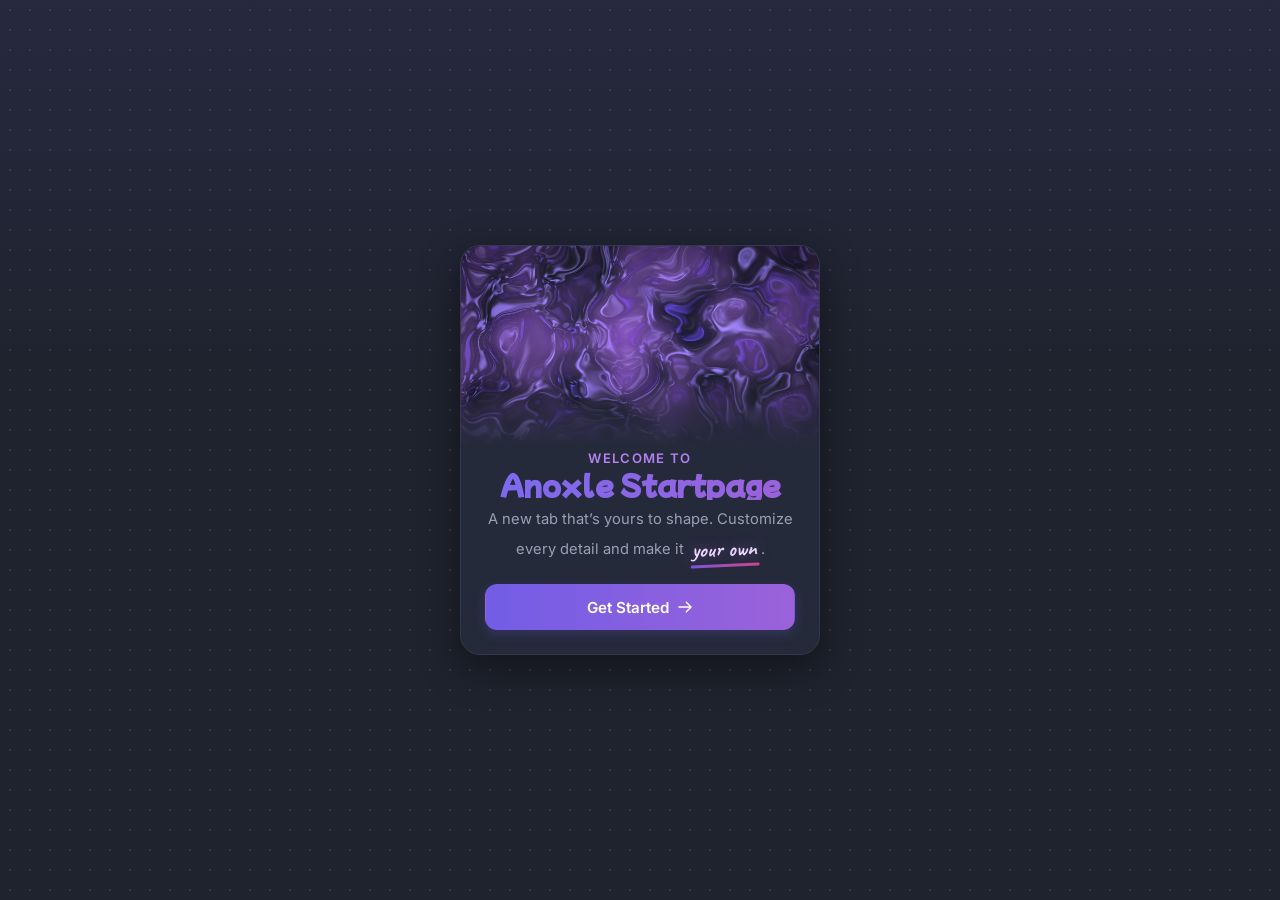
==== components/onboarding/welcome-card.html @ ef539a42 "Huge changes & new features (v0.012 > v0.100)" ====
<!DOCTYPE html>
<html lang="en">
<head>
    <meta charset="UTF-8">
    <meta name="viewport" content="width=device-width, initial-scale=1.0, viewport-fit=cover">
    <title>New Look - Anoxle First Launch Modal</title>
    <link rel="preconnect" href="https://fonts.googleapis.com">
    <link rel="preconnect" href="https://fonts.gstatic.com" crossorigin>
    <link href="https://fonts.googleapis.com/css2?family=Caveat:wght@700&family=Mochiy+Pop+One&family=Inter:wght@400;500;600;700&display=swap" rel="stylesheet">
    <style>
        :root {
            --bg: #1f232e;
            --card-bg: #252a3a;
            --card-border: #32394e;
            --accent: #725de6;
            --accent-2: #9b62da;
            --muted: #9aa0b2;
        }
        *{box-sizing:border-box}
        body{
            font-family:'Inter',system-ui,-apple-system,sans-serif;
            background-color:var(--bg);
            color:#ffffff;
            min-height:100dvh;
            display:flex;
            align-items:center;
            justify-content:center;
            margin:0;
            padding:clamp(12px,4vw,24px);
            overflow-x:hidden;
            -webkit-tap-highlight-color:transparent;
            background-image:
                radial-gradient(rgba(255,255,255,0.11) 1px, transparent 1px),
                linear-gradient(180deg, rgba(114,93,230,0.09) 0%, rgba(114,93,230,0) 42%);
            background-size:20px 20px, 100% 100%;
            background-position:0 0,0 0;
        }
        .card-shell{
            width:100%; max-width:360px;
            border-radius:20px;
            background:var(--card-bg);
            border:1px solid var(--card-border);
            box-shadow:0 12px 40px rgba(0,0,0,0.45);
            overflow:hidden; isolation:isolate;
            transform:scale(1) translateY(0);
            will-change:transform,opacity;
            transition:box-shadow .3s ease, transform .25s ease;
            user-select:none; -webkit-user-select:none;
        }
        @media (hover:hover){
            .card-shell:hover{box-shadow:0 16px 48px rgba(0,0,0,0.55), 0 0 24px rgba(114,93,230,0.18);}
        }
        .card-shell.disappear{
            animation:cardWaveExit .35s cubic-bezier(0.16,1,0.3,1) forwards;
            pointer-events:none;
        }
        @keyframes cardWaveExit{
            0%{opacity:1; transform:scale(1) translateY(0);}
            100%{opacity:0; transform:scale(.92) translateY(18px); visibility:hidden;}
        }
        .fluid-view{
            position:relative; width:100%; height:clamp(150px,28vh,200px);
            overflow:hidden; border-top-left-radius:19px; border-top-right-radius:19px;
            background:#181b24; cursor:pointer; touch-action:none;
        }
        #glCanvas{border-top-left-radius:19px; border-top-right-radius:19px;}
        .fluid-view::after{
            content:''; position:absolute; bottom:0; left:0; right:0; height:60px;
            background:linear-gradient(to bottom, rgba(37,42,58,0) 0%, rgba(37,42,58,1) 100%);
            pointer-events:none;
        }
        .eyebrow{font-size:clamp(0.7rem,3.2vw,0.82rem); font-weight:600; color:#b182f0; text-transform:uppercase; letter-spacing:0.1em; margin:0 0 2px;}
        .title-txt{
            font-family:'Mochiy Pop One',sans-serif; font-size:clamp(1.35rem,6vw,1.7rem);
            margin:0 0 8px; line-height:1.18;
            background:linear-gradient(90deg,#7b6af0,#9b62da); -webkit-background-clip:text; background-clip:text; -webkit-text-fill-color:transparent;
        }
        .sub-text{color:var(--muted); font-size:clamp(0.82rem,3.6vw,0.92rem); line-height:1.55; margin:0 auto 20px;}
        .hand-highlight{
            font-family:'Caveat',cursive,sans-serif; font-size:1.45em; font-weight:700; color:#ebd5ff;
            display:inline-block; position:relative; transform:rotate(-2deg) translateY(2px);
            text-shadow:0 0 16px rgba(180,110,245,0.45); padding:0 4px; white-space:nowrap;
        }
        .hand-highlight::after{
            content:''; position:absolute; bottom:-1px; left:2px; right:2px; height:3px;
            background:linear-gradient(90deg,#8b5cf6,#ec4899); border-radius:99px; opacity:0.85; transform:rotate(-0.8deg);
        }
        .cta-btn{
            height:46px; width:100%; padding:0 20px; border-radius:12px;
            font-family:'Inter',sans-serif; font-weight:600; font-size:0.95rem;
            cursor:pointer; border:1px solid transparent; color:white;
            background:linear-gradient(90deg,var(--accent),var(--accent-2));
            box-shadow:0 4px 12px rgba(114,93,230,0.22);
            transition:transform .15s ease, background .15s ease, box-shadow .15s ease;
            display:flex; align-items:center; justify-content:center; gap:8px;
            touch-action:manipulation;
            will-change:transform;
        }
        @media (hover:hover){
            .cta-btn:hover{transform:translateY(-1.5px); background:linear-gradient(90deg,#7a6dea,#a46de2); box-shadow:0 6px 16px rgba(114,93,230,0.35);}
        }
        .cta-btn:active{transform:scale(.97)}
        .cta-btn:focus-visible{outline:0; box-shadow:0 0 0 2px var(--bg), 0 0 0 3.5px rgba(114,93,230,.8);}
        @media (max-height:580px){body{padding:10px} .fluid-view{height:120px} .sub-text{margin-bottom:14px}}
        @media (max-width:350px){.card-shell{border-radius:16px} .fluid-view{border-top-left-radius:15px; border-top-right-radius:15px}}
        ::selection{background:#6366f1; color:#ffffff;}
        #glCanvas{width:100%; height:100%; display:block;}
        .card-copy{padding:4px 20px 20px; text-align:center;}
        @media (min-width:640px){.card-copy{padding:4px 24px 24px;}}
        .go-arrow{width:16px; height:16px; transition:transform .2s ease;}
        .cta-btn:hover .go-arrow{transform:translateX(4px);}
    </style>
</head>
<body>
    <div class="card-shell" id="introCard">
        <div class="fluid-view" id="fluidContainer">
            <canvas id="glCanvas"></canvas>
        </div>
        <div class="card-copy">
            <p class="eyebrow">Welcome to</p>
            <h1 class="title-txt">Anoxle Startpage</h1>
            <p class="sub-text">A new tab that’s yours to shape. Customize every detail and make it <span class="hand-highlight">your own</span>.</p>
            <button id="enterBtn" class="cta-btn" aria-label="Get Started with Anoxle Startpage">
                <span>Get Started</span>
                <svg class="go-arrow" fill="none" stroke="currentColor" viewBox="0 0 24 24"><path stroke-linecap="round" stroke-linejoin="round" stroke-width="2.2" d="M14 5l7 7m0 0l-7 7m7-7H3"/></svg>
            </button>
        </div>
    </div>

    <script>
        const canvas = document.getElementById('glCanvas');
        const container = document.getElementById('fluidContainer');
        const enterBtn = document.getElementById('enterBtn');
        const introCard = document.getElementById('introCard');

        const glOpts = { alpha: false, depth: false, stencil: false, antialias: false, powerPreference: 'low-power' };
        const gl = canvas.getContext('webgl', glOpts) || canvas.getContext('experimental-webgl', glOpts);

        const vsSource = `attribute vec2 a_position; varying vec2 v_uv; void main(){ v_uv=a_position*0.5+0.5; v_uv.y=1.0-v_uv.y; gl_Position=vec4(a_position,0.0,1.0); }`;
        const fsSource = `
            precision mediump float; varying vec2 v_uv; uniform vec2 u_resolution; uniform float u_time; uniform vec2 u_mouse;
            vec3 permute(vec3 x){return mod(((x*34.0)+1.0)*x,289.0);}
            float snoise(vec2 v){
                const vec4 C=vec4(0.211324865405187,0.366025403784439,-0.577350269189626,0.024390243902439);
                vec2 i=floor(v+dot(v,C.yy)); vec2 x0=v-i+dot(i,C.xx);
                vec2 i1=(x0.x>x0.y)?vec2(1.0,0.0):vec2(0.0,1.0);
                vec4 x12=x0.xyxy+C.xxzz; x12.xy-=i1; i=mod(i,289.0);
                vec3 p=permute(permute(i.y+vec3(0.0,i1.y,1.0))+i.x+vec3(0.0,i1.x,1.0));
                vec3 m=max(0.5-vec3(dot(x0,x0),dot(x12.xy,x12.xy),dot(x12.zw,x12.zw)),0.0); m=m*m; m=m*m;
                vec3 x=2.0*fract(p*C.www)-1.0; vec3 h=abs(x)-0.5; vec3 ox=floor(x+0.5); vec3 a0=x-ox;
                m*=1.79284291400159-0.85373472095314*(a0*a0+h*h);
                vec3 g; g.x=a0.x*x0.x+h.x*x0.y; g.yz=a0.yz*x12.xz+h.yz*x12.yw;
                return 130.0*dot(m,g);
            }
            float fbm(vec2 p){float v=0.0; float a=0.5; for(int i=0;i<3;i++){v+=a*snoise(p); p*=2.02; a*=.5;} return v;}
            void main(){
                vec2 st=gl_FragCoord.xy/u_resolution.xy; st.x*=u_resolution.x/u_resolution.y;
                vec2 mouseNorm=u_mouse/u_resolution.xy; mouseNorm.x*=u_resolution.x/u_resolution.y;
                float d=distance(st,mouseNorm); float mouseForce=smoothstep(0.55,0.0,d);
                vec2 wave=vec2(sin(st.y*2.2+u_time*.3)*.05, cos(st.x*1.8+u_time*.25)*.05);
                vec2 waveSt=st+wave; vec2 q=vec2(0.0);
                q.x=fbm(waveSt+0.02*u_time); q.y=fbm(waveSt+vec2(1.2,3.4)+0.018*u_time);
                vec2 r=vec2(0.0); r.x=fbm(waveSt+1.1*q+vec2(1.7,9.2)+0.03*u_time); r.y=fbm(waveSt+1.1*q+vec2(8.3,2.8)+0.025*u_time);
                r+=(st-mouseNorm)*mouseForce*.18;
                float f=fbm(waveSt+r*1.5+vec2(0.0,u_time*.015));
                vec3 colorA=vec3(0.094,0.105,0.141); vec3 colorB=vec3(0.447,0.364,0.901);
                vec3 colorC=vec3(0.607,0.384,0.854); vec3 colorD=vec3(0.850,0.820,1.000);
                vec3 col=mix(colorA,colorB,clamp(f*f*2.8,0.0,1.0));
                col=mix(col,colorC,clamp(length(q),0.0,1.0));
                col=mix(col,colorD,clamp(length(r.x),0.0,0.28)*f);
                float specular=pow(clamp(f,0.0,1.0),3.8)*0.4; col+=vec3(specular);
                float vig=smoothstep(1.25,0.2,length(v_uv-0.5)); col*=vig;
                gl_FragColor=vec4(col,1.0);
            }
        `;
        function createShader(gl,type,source){const s=gl.createShader(type); gl.shaderSource(s,source); gl.compileShader(s); if(!gl.getShaderParameter(s,gl.COMPILE_STATUS)){console.error(gl.getShaderInfoLog(s)); return null;} return s;}
        let program,uResolution,uTime,uMouse, rafId;
        if(gl){
            const vs=createShader(gl,gl.VERTEX_SHADER,vsSource);
            const fs=createShader(gl,gl.FRAGMENT_SHADER,fsSource);
            if(vs&&fs){
                program=gl.createProgram(); gl.attachShader(program,vs); gl.attachShader(program,fs); gl.linkProgram(program); gl.useProgram(program);
                const buf=gl.createBuffer(); gl.bindBuffer(gl.ARRAY_BUFFER,buf);
                gl.bufferData(gl.ARRAY_BUFFER,new Float32Array([-1,-1,1,-1,-1,1,-1,1,1,-1,1,1]),gl.STATIC_DRAW);
                const loc=gl.getAttribLocation(program,"a_position"); gl.enableVertexAttribArray(loc); gl.vertexAttribPointer(loc,2,gl.FLOAT,false,0,0);
                uResolution=gl.getUniformLocation(program,"u_resolution");
                uTime=gl.getUniformLocation(program,"u_time");
                uMouse=gl.getUniformLocation(program,"u_mouse");
            }
        }
        let mousePos={x:0,y:0,targetX:0,targetY:0};
        function resize(){
            if(!canvas||!container) return;
            const dpr=Math.min(window.devicePixelRatio||1,1);
            const w=Math.floor(container.clientWidth*dpr), h=Math.floor(container.clientHeight*dpr);
            if(canvas.width!==w||canvas.height!==h){ canvas.width=w; canvas.height=h; if(gl) gl.viewport(0,0,w,h); }
        }
        window.addEventListener('resize',resize,{passive:true});
        container.addEventListener('mousemove',e=>{
            const r=container.getBoundingClientRect();
            mousePos.targetX=(e.clientX-r.left)*(canvas.width/r.width);
            mousePos.targetY=(r.height-(e.clientY-r.top))*(canvas.height/r.height);
        });
        container.addEventListener('mouseleave',()=>{ mousePos.targetX=canvas.width*.5; mousePos.targetY=canvas.height*.5; });
        const handleTouch=e=>{
            if(e.touches&&e.touches[0]){
                const r=container.getBoundingClientRect();
                mousePos.targetX=(e.touches[0].clientX-r.left)*(canvas.width/r.width);
                mousePos.targetY=(r.height-(e.touches[0].clientY-r.top))*(canvas.height/r.height);
            }
        };
        container.addEventListener('touchstart',handleTouch,{passive:true});
        container.addEventListener('touchmove',handleTouch,{passive:true});
        container.addEventListener('touchend',()=>{ mousePos.targetX=canvas.width*.5; mousePos.targetY=canvas.height*.5; },{passive:true});

        let isVisible=true;
        if('IntersectionObserver' in window){
            new IntersectionObserver(([e])=>{ isVisible=e.isIntersecting; },{threshold:.05}).observe(container);
        }
        let startTime=performance.now();
        function render(now){
            if(gl&&program&&isVisible&&!introCard.classList.contains('disappear')){
                const t=(now-startTime)*.001;
                mousePos.x+=(mousePos.targetX-mousePos.x)*.05;
                mousePos.y+=(mousePos.targetY-mousePos.y)*.05;
                gl.uniform2f(uResolution,canvas.width,canvas.height);
                gl.uniform1f(uTime,t);
                gl.uniform2f(uMouse,mousePos.x,mousePos.y);
                gl.drawArrays(gl.TRIANGLES,0,6);
            }
            rafId=requestAnimationFrame(render);
        }
        window.addEventListener('load',()=>{ resize(); mousePos.targetX=canvas.width*.5; mousePos.targetY=canvas.height*.5; requestAnimationFrame(render); });

        let closed=false;
        function closeCard(){
            if(closed) return; closed=true;
            isVisible=false;
            if(rafId) cancelAnimationFrame(rafId);

            introCard.classList.add('disappear');

            try{ localStorage.setItem('startpage_started','1'); localStorage.setItem('onboarding_shown','true'); }catch(e){}

            try{
                if(window.parent && window.parent!==window){
                    window.parent.postMessage({type:'ANOXLE_ONBOARDING_DONE'}, '*');
                }
            }catch(e){}

            setTimeout(()=>{
                try{ window.parent.document.getElementById('onboarding-overlay')?.remove(); }catch(e){}
            },350);
        }
        enterBtn?.addEventListener('click', closeCard, {passive:true});
    </script>
</body>
</html>
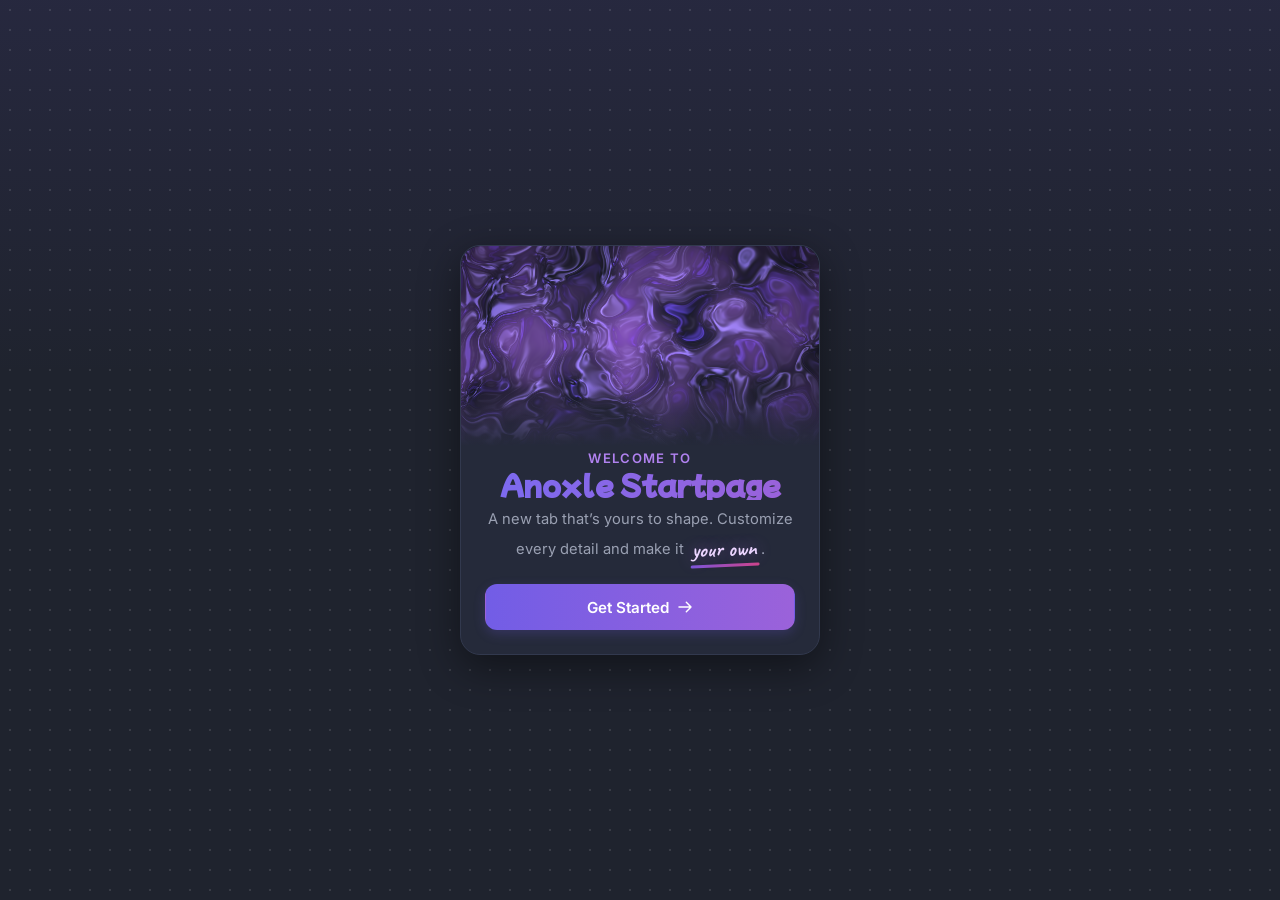
==== commit 129ace9b: "#" ====
--- a/components/onboarding/welcome-card.html
+++ b/components/onboarding/welcome-card.html
@@ -1,134 +1,4 @@
-<!DOCTYPE html>
-<html lang="en">
-<head>
-    <meta charset="UTF-8">
-    <meta name="viewport" content="width=device-width, initial-scale=1.0, viewport-fit=cover">
-    <title>New Look - Anoxle First Launch Modal</title>
-    <link rel="preconnect" href="https://fonts.googleapis.com">
-    <link rel="preconnect" href="https://fonts.gstatic.com" crossorigin>
-    <link href="https://fonts.googleapis.com/css2?family=Caveat:wght@700&family=Mochiy+Pop+One&family=Inter:wght@400;500;600;700&display=swap" rel="stylesheet">
-    <style>
-        :root {
-            --bg: #1f232e;
-            --card-bg: #252a3a;
-            --card-border: #32394e;
-            --accent: #725de6;
-            --accent-2: #9b62da;
-            --muted: #9aa0b2;
-        }
-        *{box-sizing:border-box}
-        body{
-            font-family:'Inter',system-ui,-apple-system,sans-serif;
-            background-color:var(--bg);
-            color:#ffffff;
-            min-height:100dvh;
-            display:flex;
-            align-items:center;
-            justify-content:center;
-            margin:0;
-            padding:clamp(12px,4vw,24px);
-            overflow-x:hidden;
-            -webkit-tap-highlight-color:transparent;
-            background-image:
-                radial-gradient(rgba(255,255,255,0.11) 1px, transparent 1px),
-                linear-gradient(180deg, rgba(114,93,230,0.09) 0%, rgba(114,93,230,0) 42%);
-            background-size:20px 20px, 100% 100%;
-            background-position:0 0,0 0;
-        }
-        .card-shell{
-            width:100%; max-width:360px;
-            border-radius:20px;
-            background:var(--card-bg);
-            border:1px solid var(--card-border);
-            box-shadow:0 12px 40px rgba(0,0,0,0.45);
-            overflow:hidden; isolation:isolate;
-            transform:scale(1) translateY(0);
-            will-change:transform,opacity;
-            transition:box-shadow .3s ease, transform .25s ease;
-            user-select:none; -webkit-user-select:none;
-        }
-        @media (hover:hover){
-            .card-shell:hover{box-shadow:0 16px 48px rgba(0,0,0,0.55), 0 0 24px rgba(114,93,230,0.18);}
-        }
-        .card-shell.disappear{
-            animation:cardWaveExit .35s cubic-bezier(0.16,1,0.3,1) forwards;
-            pointer-events:none;
-        }
-        @keyframes cardWaveExit{
-            0%{opacity:1; transform:scale(1) translateY(0);}
-            100%{opacity:0; transform:scale(.92) translateY(18px); visibility:hidden;}
-        }
-        .fluid-view{
-            position:relative; width:100%; height:clamp(150px,28vh,200px);
-            overflow:hidden; border-top-left-radius:19px; border-top-right-radius:19px;
-            background:#181b24; cursor:pointer; touch-action:none;
-        }
-        #glCanvas{border-top-left-radius:19px; border-top-right-radius:19px;}
-        .fluid-view::after{
-            content:''; position:absolute; bottom:0; left:0; right:0; height:60px;
-            background:linear-gradient(to bottom, rgba(37,42,58,0) 0%, rgba(37,42,58,1) 100%);
-            pointer-events:none;
-        }
-        .eyebrow{font-size:clamp(0.7rem,3.2vw,0.82rem); font-weight:600; color:#b182f0; text-transform:uppercase; letter-spacing:0.1em; margin:0 0 2px;}
-        .title-txt{
-            font-family:'Mochiy Pop One',sans-serif; font-size:clamp(1.35rem,6vw,1.7rem);
-            margin:0 0 8px; line-height:1.18;
-            background:linear-gradient(90deg,#7b6af0,#9b62da); -webkit-background-clip:text; background-clip:text; -webkit-text-fill-color:transparent;
-        }
-        .sub-text{color:var(--muted); font-size:clamp(0.82rem,3.6vw,0.92rem); line-height:1.55; margin:0 auto 20px;}
-        .hand-highlight{
-            font-family:'Caveat',cursive,sans-serif; font-size:1.45em; font-weight:700; color:#ebd5ff;
-            display:inline-block; position:relative; transform:rotate(-2deg) translateY(2px);
-            text-shadow:0 0 16px rgba(180,110,245,0.45); padding:0 4px; white-space:nowrap;
-        }
-        .hand-highlight::after{
-            content:''; position:absolute; bottom:-1px; left:2px; right:2px; height:3px;
-            background:linear-gradient(90deg,#8b5cf6,#ec4899); border-radius:99px; opacity:0.85; transform:rotate(-0.8deg);
-        }
-        .cta-btn{
-            height:46px; width:100%; padding:0 20px; border-radius:12px;
-            font-family:'Inter',sans-serif; font-weight:600; font-size:0.95rem;
-            cursor:pointer; border:1px solid transparent; color:white;
-            background:linear-gradient(90deg,var(--accent),var(--accent-2));
-            box-shadow:0 4px 12px rgba(114,93,230,0.22);
-            transition:transform .15s ease, background .15s ease, box-shadow .15s ease;
-            display:flex; align-items:center; justify-content:center; gap:8px;
-            touch-action:manipulation;
-            will-change:transform;
-        }
-        @media (hover:hover){
-            .cta-btn:hover{transform:translateY(-1.5px); background:linear-gradient(90deg,#7a6dea,#a46de2); box-shadow:0 6px 16px rgba(114,93,230,0.35);}
-        }
-        .cta-btn:active{transform:scale(.97)}
-        .cta-btn:focus-visible{outline:0; box-shadow:0 0 0 2px var(--bg), 0 0 0 3.5px rgba(114,93,230,.8);}
-        @media (max-height:580px){body{padding:10px} .fluid-view{height:120px} .sub-text{margin-bottom:14px}}
-        @media (max-width:350px){.card-shell{border-radius:16px} .fluid-view{border-top-left-radius:15px; border-top-right-radius:15px}}
-        ::selection{background:#6366f1; color:#ffffff;}
-        #glCanvas{width:100%; height:100%; display:block;}
-        .card-copy{padding:4px 20px 20px; text-align:center;}
-        @media (min-width:640px){.card-copy{padding:4px 24px 24px;}}
-        .go-arrow{width:16px; height:16px; transition:transform .2s ease;}
-        .cta-btn:hover .go-arrow{transform:translateX(4px);}
-    </style>
-</head>
-<body>
-    <div class="card-shell" id="introCard">
-        <div class="fluid-view" id="fluidContainer">
-            <canvas id="glCanvas"></canvas>
-        </div>
-        <div class="card-copy">
-            <p class="eyebrow">Welcome to</p>
-            <h1 class="title-txt">Anoxle Startpage</h1>
-            <p class="sub-text">A new tab that’s yours to shape. Customize every detail and make it <span class="hand-highlight">your own</span>.</p>
-            <button id="enterBtn" class="cta-btn" aria-label="Get Started with Anoxle Startpage">
-                <span>Get Started</span>
-                <svg class="go-arrow" fill="none" stroke="currentColor" viewBox="0 0 24 24"><path stroke-linecap="round" stroke-linejoin="round" stroke-width="2.2" d="M14 5l7 7m0 0l-7 7m7-7H3"/></svg>
-            </button>
-        </div>
-    </div>
-
-    <script>
-        const canvas = document.getElementById('glCanvas');
+<!doctypehtml><html lang="en"><meta charset="UTF-8"><meta content="width=device-width,initial-scale=1,viewport-fit=cover"name="viewport"><title>wecome-card</title><link href="https://fonts.googleapis.com"rel="preconnect"><link href="https://fonts.gstatic.com"rel="preconnect"crossorigin><link href="https://fonts.googleapis.com/css2?family=Caveat:wght@700&family=Mochiy+Pop+One&family=Inter:wght@400;500;600;700&display=swap"rel="stylesheet"><style>:root{--bg:#1f232e;--card-bg:#252a3a;--card-border:#32394e;--accent:#725de6;--accent-2:#9b62da;--muted:#9aa0b2}*{box-sizing:border-box}body{font-family:Inter,system-ui,-apple-system,sans-serif;background-color:var(--bg);color:#fff;min-height:100dvh;display:flex;align-items:center;justify-content:center;margin:0;padding:clamp(12px,4vw,24px);overflow-x:hidden;-webkit-tap-highlight-color:transparent;background-image:radial-gradient(rgba(255,255,255,.11) 1px,transparent 1px),linear-gradient(180deg,rgba(114,93,230,.09) 0,rgba(114,93,230,0) 42%);background-size:20px 20px,100% 100%;background-position:0 0,0 0}.card-shell{width:100%;max-width:360px;border-radius:20px;background:var(--card-bg);border:1px solid var(--card-border);box-shadow:0 12px 40px rgba(0,0,0,.45);overflow:hidden;isolation:isolate;transform:scale(1) translateY(0);will-change:transform,opacity;transition:box-shadow .3s ease,transform .25s ease;user-select:none;-webkit-user-select:none}@media (hover:hover){.card-shell:hover{box-shadow:0 16px 48px rgba(0,0,0,.55),0 0 24px rgba(114,93,230,.18)}}.card-shell.disappear{animation:cardWaveExit .35s cubic-bezier(.16,1,.3,1) forwards;pointer-events:none}@keyframes cardWaveExit{0%{opacity:1;transform:scale(1) translateY(0)}100%{opacity:0;transform:scale(.92) translateY(18px);visibility:hidden}}.fluid-view{position:relative;width:100%;height:clamp(150px,28vh,200px);overflow:hidden;border-top-left-radius:19px;border-top-right-radius:19px;background:#181b24;cursor:pointer;touch-action:none}#glCanvas{border-top-left-radius:19px;border-top-right-radius:19px}.fluid-view::after{content:'';position:absolute;bottom:0;left:0;right:0;height:60px;background:linear-gradient(to bottom,rgba(37,42,58,0) 0,rgba(37,42,58,1) 100%);pointer-events:none}.eyebrow{font-size:clamp(.7rem,3.2vw,.82rem);font-weight:600;color:#b182f0;text-transform:uppercase;letter-spacing:.1em;margin:0 0 2px}.title-txt{font-family:'Mochiy Pop One',sans-serif;font-size:clamp(1.35rem,6vw,1.7rem);margin:0 0 8px;line-height:1.18;background:linear-gradient(90deg,#7b6af0,#9b62da);-webkit-background-clip:text;background-clip:text;-webkit-text-fill-color:transparent}.sub-text{color:var(--muted);font-size:clamp(.82rem,3.6vw,.92rem);line-height:1.55;margin:0 auto 20px}.hand-highlight{font-family:Caveat,cursive,sans-serif;font-size:1.45em;font-weight:700;color:#ebd5ff;display:inline-block;position:relative;transform:rotate(-2deg) translateY(2px);text-shadow:0 0 16px rgba(180,110,245,.45);padding:0 4px;white-space:nowrap}.hand-highlight::after{content:'';position:absolute;bottom:-1px;left:2px;right:2px;height:3px;background:linear-gradient(90deg,#8b5cf6,#ec4899);border-radius:99px;opacity:.85;transform:rotate(-.8deg)}.cta-btn{height:46px;width:100%;padding:0 20px;border-radius:12px;font-family:Inter,sans-serif;font-weight:600;font-size:.95rem;cursor:pointer;border:1px solid transparent;color:#fff;background:linear-gradient(90deg,var(--accent),var(--accent-2));box-shadow:0 4px 12px rgba(114,93,230,.22);transition:transform .15s ease,background .15s ease,box-shadow .15s ease;display:flex;align-items:center;justify-content:center;gap:8px;touch-action:manipulation;will-change:transform}@media (hover:hover){.cta-btn:hover{transform:translateY(-1.5px);background:linear-gradient(90deg,#7a6dea,#a46de2);box-shadow:0 6px 16px rgba(114,93,230,.35)}}.cta-btn:active{transform:scale(.97)}.cta-btn:focus-visible{outline:0;box-shadow:0 0 0 2px var(--bg),0 0 0 3.5px rgba(114,93,230,.8)}@media (max-height:580px){body{padding:10px}.fluid-view{height:120px}.sub-text{margin-bottom:14px}}@media (max-width:350px){.card-shell{border-radius:16px}.fluid-view{border-top-left-radius:15px;border-top-right-radius:15px}}::selection{background:#6366f1;color:#fff}#glCanvas{width:100%;height:100%;display:block}.card-copy{padding:4px 20px 20px;text-align:center}@media (min-width:640px){.card-copy{padding:4px 24px 24px}}.go-arrow{width:16px;height:16px;transition:transform .2s ease}.cta-btn:hover .go-arrow{transform:translateX(4px)}</style><div class="card-shell"id="introCard"><div class="fluid-view"id="fluidContainer"><canvas id="glCanvas"></canvas></div><div class="card-copy"><p class="eyebrow">Welcome to<h1 class="title-txt">Anoxle Startpage</h1><p class="sub-text">A new tab that’s yours to shape. Customize every detail and make it <span class="hand-highlight">your own</span>.</p><button aria-label="Get Started with Anoxle Startpage"class="cta-btn"id="enterBtn"><span>Get Started</span> <svg class="go-arrow"fill="none"stroke="currentColor"viewBox="0 0 24 24"><path d="M14 5l7 7m0 0l-7 7m7-7H3"stroke-linecap="round"stroke-linejoin="round"stroke-width="2.2"/></svg></button></div></div><script>const canvas = document.getElementById('glCanvas');
         const container = document.getElementById('fluidContainer');
         const enterBtn = document.getElementById('enterBtn');
         const introCard = document.getElementById('introCard');
@@ -252,7 +122,4 @@
                 try{ window.parent.document.getElementById('onboarding-overlay')?.remove(); }catch(e){}
             },350);
         }
-        enterBtn?.addEventListener('click', closeCard, {passive:true});
-    </script>
-</body>
-</html>
+        enterBtn?.addEventListener('click', closeCard, {passive:true});</script>
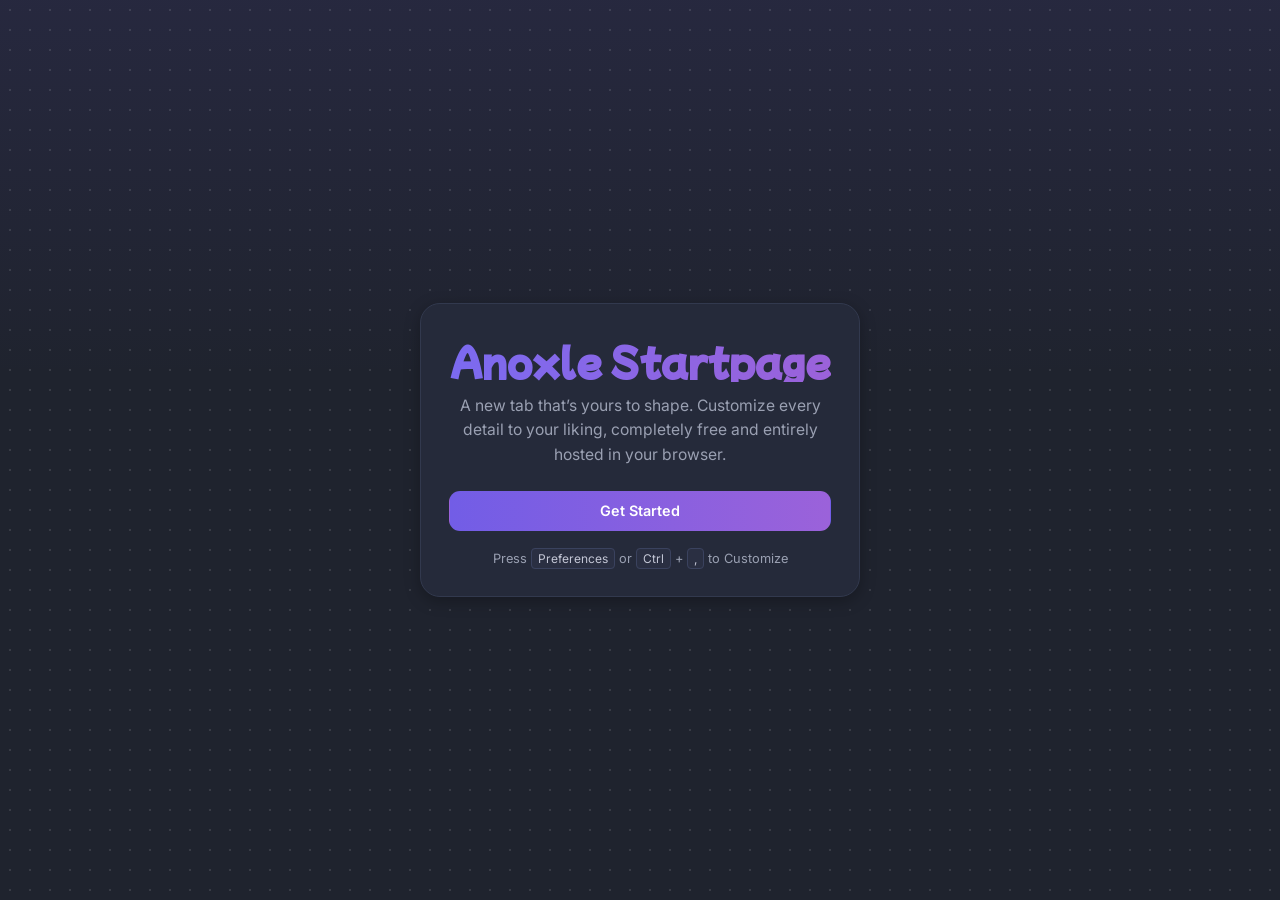
==== commit 597188cb: "Major revamp; too many changes to mention." ====
--- a/components/onboarding/welcome-card.html
+++ b/components/onboarding/welcome-card.html
@@ -1,125 +1,180 @@
-<!doctypehtml><html lang="en"><meta charset="UTF-8"><meta content="width=device-width,initial-scale=1,viewport-fit=cover"name="viewport"><title>wecome-card</title><link href="https://fonts.googleapis.com"rel="preconnect"><link href="https://fonts.gstatic.com"rel="preconnect"crossorigin><link href="https://fonts.googleapis.com/css2?family=Caveat:wght@700&family=Mochiy+Pop+One&family=Inter:wght@400;500;600;700&display=swap"rel="stylesheet"><style>:root{--bg:#1f232e;--card-bg:#252a3a;--card-border:#32394e;--accent:#725de6;--accent-2:#9b62da;--muted:#9aa0b2}*{box-sizing:border-box}body{font-family:Inter,system-ui,-apple-system,sans-serif;background-color:var(--bg);color:#fff;min-height:100dvh;display:flex;align-items:center;justify-content:center;margin:0;padding:clamp(12px,4vw,24px);overflow-x:hidden;-webkit-tap-highlight-color:transparent;background-image:radial-gradient(rgba(255,255,255,.11) 1px,transparent 1px),linear-gradient(180deg,rgba(114,93,230,.09) 0,rgba(114,93,230,0) 42%);background-size:20px 20px,100% 100%;background-position:0 0,0 0}.card-shell{width:100%;max-width:360px;border-radius:20px;background:var(--card-bg);border:1px solid var(--card-border);box-shadow:0 12px 40px rgba(0,0,0,.45);overflow:hidden;isolation:isolate;transform:scale(1) translateY(0);will-change:transform,opacity;transition:box-shadow .3s ease,transform .25s ease;user-select:none;-webkit-user-select:none}@media (hover:hover){.card-shell:hover{box-shadow:0 16px 48px rgba(0,0,0,.55),0 0 24px rgba(114,93,230,.18)}}.card-shell.disappear{animation:cardWaveExit .35s cubic-bezier(.16,1,.3,1) forwards;pointer-events:none}@keyframes cardWaveExit{0%{opacity:1;transform:scale(1) translateY(0)}100%{opacity:0;transform:scale(.92) translateY(18px);visibility:hidden}}.fluid-view{position:relative;width:100%;height:clamp(150px,28vh,200px);overflow:hidden;border-top-left-radius:19px;border-top-right-radius:19px;background:#181b24;cursor:pointer;touch-action:none}#glCanvas{border-top-left-radius:19px;border-top-right-radius:19px}.fluid-view::after{content:'';position:absolute;bottom:0;left:0;right:0;height:60px;background:linear-gradient(to bottom,rgba(37,42,58,0) 0,rgba(37,42,58,1) 100%);pointer-events:none}.eyebrow{font-size:clamp(.7rem,3.2vw,.82rem);font-weight:600;color:#b182f0;text-transform:uppercase;letter-spacing:.1em;margin:0 0 2px}.title-txt{font-family:'Mochiy Pop One',sans-serif;font-size:clamp(1.35rem,6vw,1.7rem);margin:0 0 8px;line-height:1.18;background:linear-gradient(90deg,#7b6af0,#9b62da);-webkit-background-clip:text;background-clip:text;-webkit-text-fill-color:transparent}.sub-text{color:var(--muted);font-size:clamp(.82rem,3.6vw,.92rem);line-height:1.55;margin:0 auto 20px}.hand-highlight{font-family:Caveat,cursive,sans-serif;font-size:1.45em;font-weight:700;color:#ebd5ff;display:inline-block;position:relative;transform:rotate(-2deg) translateY(2px);text-shadow:0 0 16px rgba(180,110,245,.45);padding:0 4px;white-space:nowrap}.hand-highlight::after{content:'';position:absolute;bottom:-1px;left:2px;right:2px;height:3px;background:linear-gradient(90deg,#8b5cf6,#ec4899);border-radius:99px;opacity:.85;transform:rotate(-.8deg)}.cta-btn{height:46px;width:100%;padding:0 20px;border-radius:12px;font-family:Inter,sans-serif;font-weight:600;font-size:.95rem;cursor:pointer;border:1px solid transparent;color:#fff;background:linear-gradient(90deg,var(--accent),var(--accent-2));box-shadow:0 4px 12px rgba(114,93,230,.22);transition:transform .15s ease,background .15s ease,box-shadow .15s ease;display:flex;align-items:center;justify-content:center;gap:8px;touch-action:manipulation;will-change:transform}@media (hover:hover){.cta-btn:hover{transform:translateY(-1.5px);background:linear-gradient(90deg,#7a6dea,#a46de2);box-shadow:0 6px 16px rgba(114,93,230,.35)}}.cta-btn:active{transform:scale(.97)}.cta-btn:focus-visible{outline:0;box-shadow:0 0 0 2px var(--bg),0 0 0 3.5px rgba(114,93,230,.8)}@media (max-height:580px){body{padding:10px}.fluid-view{height:120px}.sub-text{margin-bottom:14px}}@media (max-width:350px){.card-shell{border-radius:16px}.fluid-view{border-top-left-radius:15px;border-top-right-radius:15px}}::selection{background:#6366f1;color:#fff}#glCanvas{width:100%;height:100%;display:block}.card-copy{padding:4px 20px 20px;text-align:center}@media (min-width:640px){.card-copy{padding:4px 24px 24px}}.go-arrow{width:16px;height:16px;transition:transform .2s ease}.cta-btn:hover .go-arrow{transform:translateX(4px)}</style><div class="card-shell"id="introCard"><div class="fluid-view"id="fluidContainer"><canvas id="glCanvas"></canvas></div><div class="card-copy"><p class="eyebrow">Welcome to<h1 class="title-txt">Anoxle Startpage</h1><p class="sub-text">A new tab that’s yours to shape. Customize every detail and make it <span class="hand-highlight">your own</span>.</p><button aria-label="Get Started with Anoxle Startpage"class="cta-btn"id="enterBtn"><span>Get Started</span> <svg class="go-arrow"fill="none"stroke="currentColor"viewBox="0 0 24 24"><path d="M14 5l7 7m0 0l-7 7m7-7H3"stroke-linecap="round"stroke-linejoin="round"stroke-width="2.2"/></svg></button></div></div><script>const canvas = document.getElementById('glCanvas');
-        const container = document.getElementById('fluidContainer');
-        const enterBtn = document.getElementById('enterBtn');
-        const introCard = document.getElementById('introCard');
+<!DOCTYPE html>
+<html lang="en">
+<head>
+<meta charset="UTF-8">
+<meta name="viewport" content="width=device-width, initial-scale=1.0, viewport-fit=cover">
+<title>Welcome to Anoxle Startpage</title>
+<style>
+  @import url('https://fonts.googleapis.com/css2?family=Mochiy+Pop+One&family=Inter:wght@500;600&display=swap');
 
-        const glOpts = { alpha: false, depth: false, stencil: false, antialias: false, powerPreference: 'low-power' };
-        const gl = canvas.getContext('webgl', glOpts) || canvas.getContext('experimental-webgl', glOpts);
+  :root {
+    --bg: #1f232e;
+    --card: #252a3a;
+    --border: #32394e;
+    --text: #ffffff;
+    --muted: #9aa0b2;
+    --accent: #725de6;
+    --brand-purple: #9b62da;
+  }
 
-        const vsSource = `attribute vec2 a_position; varying vec2 v_uv; void main(){ v_uv=a_position*0.5+0.5; v_uv.y=1.0-v_uv.y; gl_Position=vec4(a_position,0.0,1.0); }`;
-        const fsSource = `
-            precision mediump float; varying vec2 v_uv; uniform vec2 u_resolution; uniform float u_time; uniform vec2 u_mouse;
-            vec3 permute(vec3 x){return mod(((x*34.0)+1.0)*x,289.0);}
-            float snoise(vec2 v){
-                const vec4 C=vec4(0.211324865405187,0.366025403784439,-0.577350269189626,0.024390243902439);
-                vec2 i=floor(v+dot(v,C.yy)); vec2 x0=v-i+dot(i,C.xx);
-                vec2 i1=(x0.x>x0.y)?vec2(1.0,0.0):vec2(0.0,1.0);
-                vec4 x12=x0.xyxy+C.xxzz; x12.xy-=i1; i=mod(i,289.0);
-                vec3 p=permute(permute(i.y+vec3(0.0,i1.y,1.0))+i.x+vec3(0.0,i1.x,1.0));
-                vec3 m=max(0.5-vec3(dot(x0,x0),dot(x12.xy,x12.xy),dot(x12.zw,x12.zw)),0.0); m=m*m; m=m*m;
-                vec3 x=2.0*fract(p*C.www)-1.0; vec3 h=abs(x)-0.5; vec3 ox=floor(x+0.5); vec3 a0=x-ox;
-                m*=1.79284291400159-0.85373472095314*(a0*a0+h*h);
-                vec3 g; g.x=a0.x*x0.x+h.x*x0.y; g.yz=a0.yz*x12.xz+h.yz*x12.yw;
-                return 130.0*dot(m,g);
-            }
-            float fbm(vec2 p){float v=0.0; float a=0.5; for(int i=0;i<3;i++){v+=a*snoise(p); p*=2.02; a*=.5;} return v;}
-            void main(){
-                vec2 st=gl_FragCoord.xy/u_resolution.xy; st.x*=u_resolution.x/u_resolution.y;
-                vec2 mouseNorm=u_mouse/u_resolution.xy; mouseNorm.x*=u_resolution.x/u_resolution.y;
-                float d=distance(st,mouseNorm); float mouseForce=smoothstep(0.55,0.0,d);
-                vec2 wave=vec2(sin(st.y*2.2+u_time*.3)*.05, cos(st.x*1.8+u_time*.25)*.05);
-                vec2 waveSt=st+wave; vec2 q=vec2(0.0);
-                q.x=fbm(waveSt+0.02*u_time); q.y=fbm(waveSt+vec2(1.2,3.4)+0.018*u_time);
-                vec2 r=vec2(0.0); r.x=fbm(waveSt+1.1*q+vec2(1.7,9.2)+0.03*u_time); r.y=fbm(waveSt+1.1*q+vec2(8.3,2.8)+0.025*u_time);
-                r+=(st-mouseNorm)*mouseForce*.18;
-                float f=fbm(waveSt+r*1.5+vec2(0.0,u_time*.015));
-                vec3 colorA=vec3(0.094,0.105,0.141); vec3 colorB=vec3(0.447,0.364,0.901);
-                vec3 colorC=vec3(0.607,0.384,0.854); vec3 colorD=vec3(0.850,0.820,1.000);
-                vec3 col=mix(colorA,colorB,clamp(f*f*2.8,0.0,1.0));
-                col=mix(col,colorC,clamp(length(q),0.0,1.0));
-                col=mix(col,colorD,clamp(length(r.x),0.0,0.28)*f);
-                float specular=pow(clamp(f,0.0,1.0),3.8)*0.4; col+=vec3(specular);
-                float vig=smoothstep(1.25,0.2,length(v_uv-0.5)); col*=vig;
-                gl_FragColor=vec4(col,1.0);
-            }
-        `;
-        function createShader(gl,type,source){const s=gl.createShader(type); gl.shaderSource(s,source); gl.compileShader(s); if(!gl.getShaderParameter(s,gl.COMPILE_STATUS)){console.error(gl.getShaderInfoLog(s)); return null;} return s;}
-        let program,uResolution,uTime,uMouse, rafId;
-        if(gl){
-            const vs=createShader(gl,gl.VERTEX_SHADER,vsSource);
-            const fs=createShader(gl,gl.FRAGMENT_SHADER,fsSource);
-            if(vs&&fs){
-                program=gl.createProgram(); gl.attachShader(program,vs); gl.attachShader(program,fs); gl.linkProgram(program); gl.useProgram(program);
-                const buf=gl.createBuffer(); gl.bindBuffer(gl.ARRAY_BUFFER,buf);
-                gl.bufferData(gl.ARRAY_BUFFER,new Float32Array([-1,-1,1,-1,-1,1,-1,1,1,-1,1,1]),gl.STATIC_DRAW);
-                const loc=gl.getAttribLocation(program,"a_position"); gl.enableVertexAttribArray(loc); gl.vertexAttribPointer(loc,2,gl.FLOAT,false,0,0);
-                uResolution=gl.getUniformLocation(program,"u_resolution");
-                uTime=gl.getUniformLocation(program,"u_time");
-                uMouse=gl.getUniformLocation(program,"u_mouse");
-            }
+  * { box-sizing: border-box; }
+
+  body {
+    margin: 0;
+    padding: 16px;
+    min-height: 100vh;
+    display: flex;
+    align-items: center;
+    justify-content: center;
+    background-color: var(--bg);
+    background-image: 
+      radial-gradient(rgba(255, 255, 255, 0.11) 1px, transparent 1px),
+      linear-gradient(180deg, rgba(114, 93, 230, 0.09) 0%, rgba(114, 93, 230, 0) 42%);
+    background-size: 20px 20px, 100% 100%;
+    color: var(--text);
+    font-family: 'Inter', system-ui, -apple-system, sans-serif;
+    font-size: 14px;
+    line-height: 1.5;
+  }
+
+  .intro-box {
+    width: 100%;
+    max-width: 440px;
+    background: var(--card);
+    border: 1px solid var(--border);
+    border-radius: 20px;
+    padding: 36px 28px 28px;
+    text-align: center;
+    box-shadow: 0 4px 16px rgba(0, 0, 0, 0.28);
+    animation: fadeIn 0.45s ease both;
+    transition: opacity 0.15s ease, transform 0.15s ease;
+  }
+
+  .intro-box.disappear {
+    opacity: 0;
+    transform: translateY(-2px);
+    pointer-events: none;
+  }
+
+  .head-txt {
+    font-family: 'Mochiy Pop One', sans-serif;
+    font-size: clamp(1.8rem, 4vw, 2.3rem);
+    margin: 0 0 12px;
+    line-height: 1.15;
+    background: linear-gradient(90deg, #7b6af0, #9b62da);
+    -webkit-background-clip: text;
+    background-clip: text;
+    -webkit-text-fill-color: transparent;
+    animation: revealUp 0.45s 0.06s both;
+  }
+
+  .sub-text {
+    margin: 0 auto 24px;
+    color: var(--muted);
+    font-size: 0.98rem;
+    line-height: 1.55;
+    animation: revealUp 0.45s 0.14s both;
+  }
+
+  .nav-btn {
+    width: 100%;
+    height: 40px;
+    padding: 0 18px;
+    font: 600 0.90rem / 1 'Inter', sans-serif;
+    color: white;
+    background: linear-gradient(90deg, var(--accent), var(--brand-purple));
+    border: 1px solid transparent;
+    border-radius: 11px;
+    cursor: pointer;
+    transition: transform 0.15s ease, background 0.15s ease, box-shadow 0.15s ease;
+    animation: revealUp 0.45s 0.22s both;
+  }
+
+  .nav-btn:hover {
+    transform: translateY(-1px);
+    background: linear-gradient(90deg, #7a6dea, #a46de2);
+    box-shadow: 0 4px 12px rgba(114, 93, 230, 0.30);
+  }
+
+  .nav-btn:active {
+    transform: scale(0.98);
+  }
+
+  .nav-btn:focus-visible {
+    outline: none;
+    box-shadow: 0 0 0 2px var(--bg), 0 0 0 3px rgba(114, 93, 230, 0.6);
+  }
+
+  .hint-note {
+    margin-top: 18px;
+    font-size: 0.8rem;
+    color: var(--muted);
+    text-align: center;
+    animation: revealUp 0.45s 0.28s both;
+  }
+
+  kbd {
+    font-family: 'Inter', sans-serif;
+    font-size: 0.75rem;
+    background: #2a2f42;
+    border: 1px solid #3a425e;
+    border-radius: 4px;
+    padding: 2px 6px;
+    color: #c4c7d6;
+  }
+
+  @keyframes fadeIn {
+    from { opacity: 0; transform: translateY(8px); }
+    to { opacity: 1; transform: none; }
+  }
+
+  @keyframes revealUp {
+    from { opacity: 0; transform: translateY(10px); }
+    to { opacity: 1; transform: none; }
+  }
+</style>
+</head>
+<body>
+
+  <div class="intro-box" id="introCard" role="dialog" aria-labelledby="welcome-title">
+    <h1 class="head-txt" id="welcome-title">Anoxle Startpage</h1>
+    <p class="sub-text">A new tab that’s yours to shape. Customize every detail to your liking, completely free and entirely hosted in your browser.</p>
+
+    <button id="enterBtn" class="nav-btn">Get Started</button>
+
+    <div class="hint-note">
+      Press <kbd>Preferences</kbd> or <kbd>Ctrl</kbd> + <kbd>,</kbd> to Customize
+    </div>
+  </div>
+
+  <script>
+    function closeCard(){
+      var card = document.getElementById('introCard');
+      if(window._cardClosed) return;
+      window._cardClosed = true;
+      card.classList.add('disappear');
+      
+      const storageKeys = { startpage_started: '1' };
+      storageKeys.onboarding_shown = 'true';
+      
+      for(let key in storageKeys){
+        try{
+          localStorage.setItem(key, storageKeys[key]);
+        }catch(e){}
+      }
+      
+      try{
+        if(window.parent && window.parent !== window){
+          window.parent.postMessage({type:'ANOXLE_ONBOARDING_DONE'}, '*');
         }
-        let mousePos={x:0,y:0,targetX:0,targetY:0};
-        function resize(){
-            if(!canvas||!container) return;
-            const dpr=Math.min(window.devicePixelRatio||1,1);
-            const w=Math.floor(container.clientWidth*dpr), h=Math.floor(container.clientHeight*dpr);
-            if(canvas.width!==w||canvas.height!==h){ canvas.width=w; canvas.height=h; if(gl) gl.viewport(0,0,w,h); }
-        }
-        window.addEventListener('resize',resize,{passive:true});
-        container.addEventListener('mousemove',e=>{
-            const r=container.getBoundingClientRect();
-            mousePos.targetX=(e.clientX-r.left)*(canvas.width/r.width);
-            mousePos.targetY=(r.height-(e.clientY-r.top))*(canvas.height/r.height);
-        });
-        container.addEventListener('mouseleave',()=>{ mousePos.targetX=canvas.width*.5; mousePos.targetY=canvas.height*.5; });
-        const handleTouch=e=>{
-            if(e.touches&&e.touches[0]){
-                const r=container.getBoundingClientRect();
-                mousePos.targetX=(e.touches[0].clientX-r.left)*(canvas.width/r.width);
-                mousePos.targetY=(r.height-(e.touches[0].clientY-r.top))*(canvas.height/r.height);
-            }
-        };
-        container.addEventListener('touchstart',handleTouch,{passive:true});
-        container.addEventListener('touchmove',handleTouch,{passive:true});
-        container.addEventListener('touchend',()=>{ mousePos.targetX=canvas.width*.5; mousePos.targetY=canvas.height*.5; },{passive:true});
+      }catch(e){}
+      setTimeout(() => {
+        try{ window.parent.document.getElementById('onboarding-overlay')?.remove(); }catch(e){}
+      }, 150);
+    }
 
-        let isVisible=true;
-        if('IntersectionObserver' in window){
-            new IntersectionObserver(([e])=>{ isVisible=e.isIntersecting; },{threshold:.05}).observe(container);
-        }
-        let startTime=performance.now();
-        function render(now){
-            if(gl&&program&&isVisible&&!introCard.classList.contains('disappear')){
-                const t=(now-startTime)*.001;
-                mousePos.x+=(mousePos.targetX-mousePos.x)*.05;
-                mousePos.y+=(mousePos.targetY-mousePos.y)*.05;
-                gl.uniform2f(uResolution,canvas.width,canvas.height);
-                gl.uniform1f(uTime,t);
-                gl.uniform2f(uMouse,mousePos.x,mousePos.y);
-                gl.drawArrays(gl.TRIANGLES,0,6);
-            }
-            rafId=requestAnimationFrame(render);
-        }
-        window.addEventListener('load',()=>{ resize(); mousePos.targetX=canvas.width*.5; mousePos.targetY=canvas.height*.5; requestAnimationFrame(render); });
-
-        let closed=false;
-        function closeCard(){
-            if(closed) return; closed=true;
-            isVisible=false;
-            if(rafId) cancelAnimationFrame(rafId);
-
-            introCard.classList.add('disappear');
-
-            try{ localStorage.setItem('startpage_started','1'); localStorage.setItem('onboarding_shown','true'); }catch(e){}
-
-            try{
-                if(window.parent && window.parent!==window){
-                    window.parent.postMessage({type:'ANOXLE_ONBOARDING_DONE'}, '*');
-                }
-            }catch(e){}
-
-            setTimeout(()=>{
-                try{ window.parent.document.getElementById('onboarding-overlay')?.remove(); }catch(e){}
-            },350);
-        }
-        enterBtn?.addEventListener('click', closeCard, {passive:true});</script>
+    const btn = document.getElementById('enterBtn');
+    if(btn) btn.addEventListener('click', closeCard);
+  </script>
+</body>
+</html>
